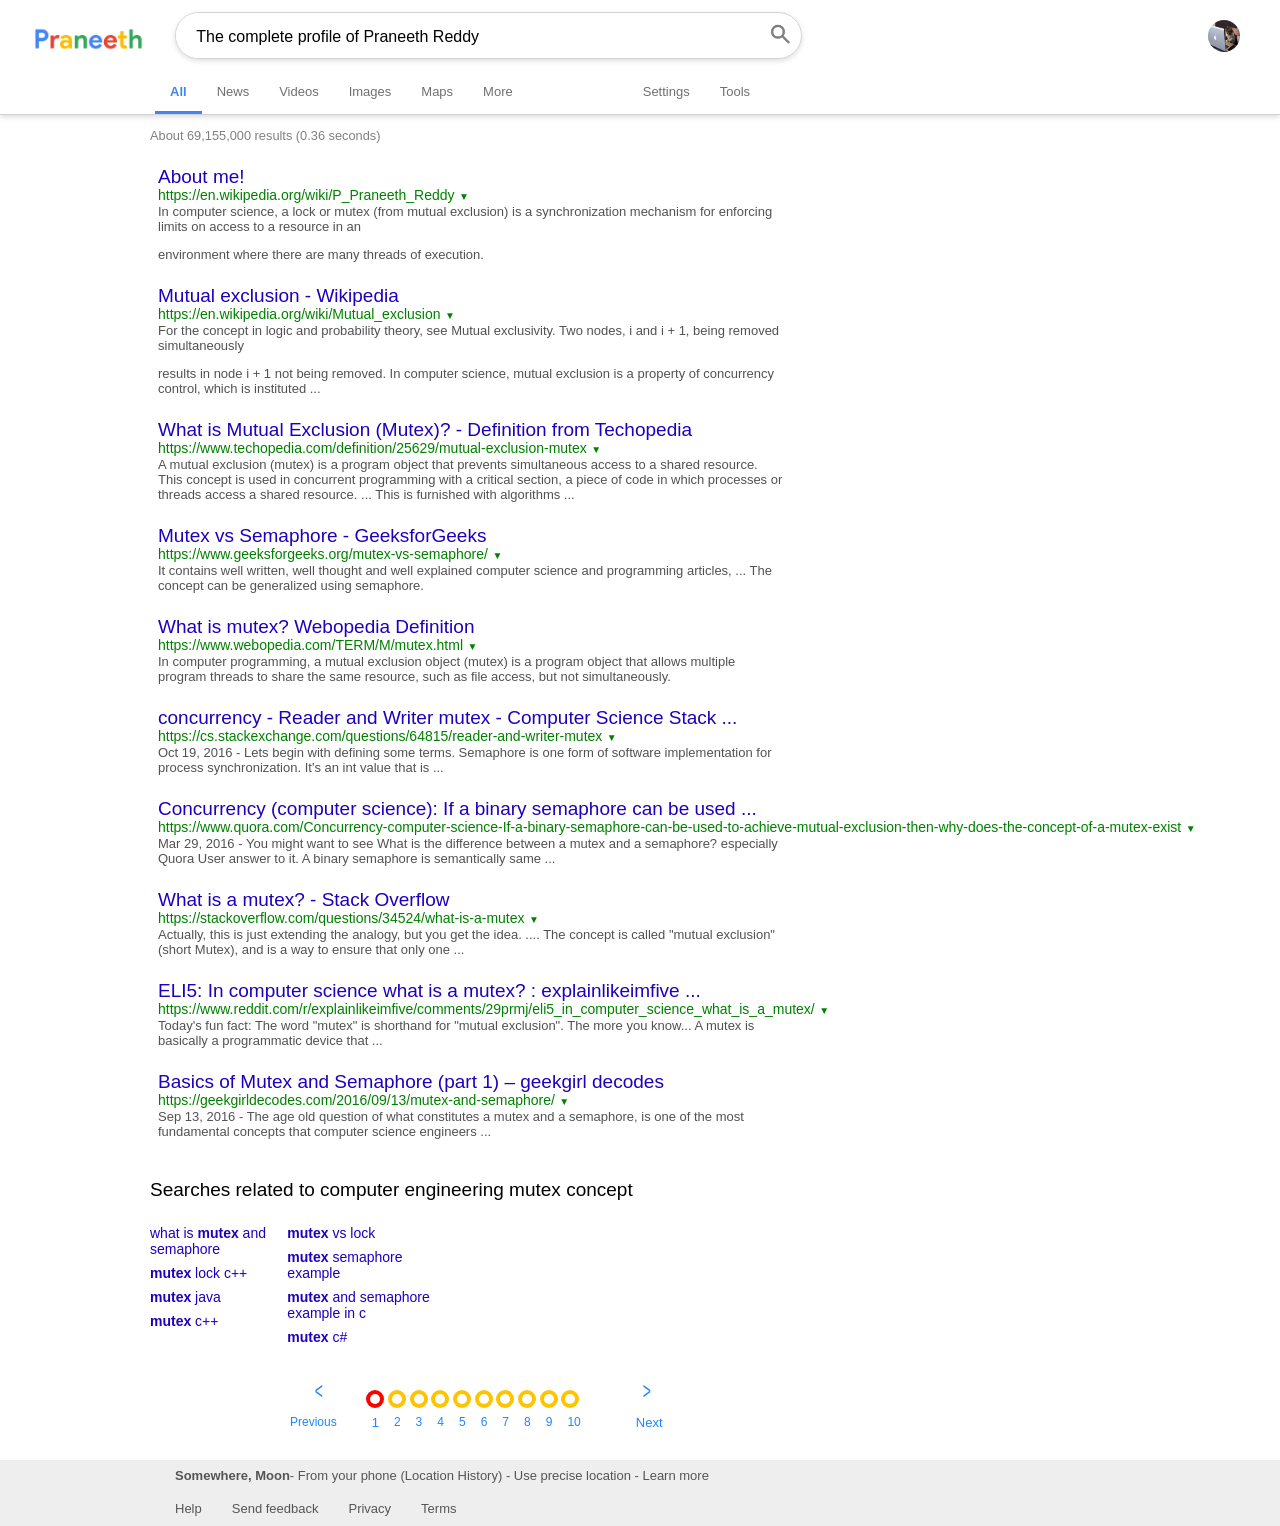
==== portfolio/result.html @ a25f474f "Add files via upload" ====
<!DOCTYPE html>
<html>

<head>
    <title>Praneeth- Portfolio</title>
    <link rel="shortcut icon" type="image/ico" href="images/favicon.ico" />
    <link rel="stylesheet" type="text/css" href="Rstyle.css" />
</head>

<body>
    <div id="header">
        <div id="topbar">
            <img id="searchbarimage" src="assets\Praneeth-6-11-2024.png" />
            <div id="searchbar" type="text">
                <input id="searchbartext" type="text" value="The complete profile of Praneeth Reddy" />
                <img src="assets/search_icon.png" alt="google-search-btn" class="gsb" style="cursor: pointer;">
            </div>
            <img id="profileimage" src="assets\download.jpg" />
        </div>
        <div id="optionsbar">
            <ul id="optionsmenu1">
                <li id="optionsmenuactive">All</li>
                <li>News</li>
                <li>Videos</li>
                <li>Images</li>
                <li>Maps</li>
                <li>More</li>
            </ul>

            <ul id="optionsmenu2">
                <li>Settings</li>
                <li>Tools</li>
            </ul>
        </div>
    </div>
    <div id="searchresultsarea">
        <p id="searchresultsnumber">About 69,155,000 results (0.36 seconds) </p>
        <div class="searchresult">
            <h2>About me! </h2>
            <a>https://en.wikipedia.org/wiki/P_Praneeth_Reddy</a> <button>▼</button>
            <p>In computer science, a lock or mutex (from mutual exclusion) is a synchronization mechanism for enforcing limits on access to a resource in an</p>
            <p> environment where there are many threads of execution.</p>
        </div>

        <div class="searchresult">
            <h2>Mutual exclusion - Wikipedia</h2>
            <a>https://en.wikipedia.org/wiki/Mutual_exclusion</a> <button>▼</button>
            <p>For the concept in logic and probability theory, see Mutual exclusivity. Two nodes, i and i + 1, being removed simultaneously</p>
            <p>results in node i + 1 not being removed. In computer science, mutual exclusion is a property of concurrency control, which is instituted ...</p>
        </div>

        <div class="searchresult">
            <h2>What is Mutual Exclusion (Mutex)? - Definition from Techopedia</h2>
            <a>https://www.techopedia.com/definition/25629/mutual-exclusion-mutex</a> <button>▼</button>
            <p>A mutual exclusion (mutex) is a program object that prevents simultaneous access to a shared resource. This concept is used in concurrent programming with a critical section, a piece of code in which processes or threads access a shared resource. ... This is furnished with algorithms ...</p>
        </div>

        <div class="searchresult">
            <h2>Mutex vs Semaphore - GeeksforGeeks</h2>
            <a>https://www.geeksforgeeks.org/mutex-vs-semaphore/</a> <button>▼</button>
            <p>It contains well written, well thought and well explained computer science and programming articles, ... The concept can be generalized using semaphore.</p>
        </div>

        <div class="searchresult">
            <h2>What is mutex? Webopedia Definition</h2>
            <a>https://www.webopedia.com/TERM/M/mutex.html</a> <button>▼</button>
            <p>In computer programming, a mutual exclusion object (mutex) is a program object that allows multiple program threads to share the same resource, such as file access, but not simultaneously.</p>
        </div>

        <div class="searchresult">
            <h2>concurrency - Reader and Writer mutex - Computer Science Stack ...</h2>
            <a>https://cs.stackexchange.com/questions/64815/reader-and-writer-mutex</a> <button>▼</button>
            <p>Oct 19, 2016 - Lets begin with defining some terms. Semaphore is one form of software implementation for process synchronization. It's an int value that is ...</p>
        </div>

        <div class="searchresult">
            <h2>Concurrency (computer science): If a binary semaphore can be used ...</h2>
            <a>https://www.quora.com/Concurrency-computer-science-If-a-binary-semaphore-can-be-used-to-achieve-mutual-exclusion-then-why-does-the-concept-of-a-mutex-exist</a> <button>▼</button>
            <p>Mar 29, 2016 - You might want to see What is the difference between a mutex and a semaphore? especially Quora User answer to it. A binary semaphore is semantically same ...</p>
        </div>

        <div class="searchresult">
            <h2>What is a mutex? - Stack Overflow</h2>
            <a>https://stackoverflow.com/questions/34524/what-is-a-mutex</a> <button>▼</button>
            <p>Actually, this is just extending the analogy, but you get the idea. .... The concept is called "mutual exclusion" (short Mutex), and is a way to ensure that only one ...</p>
        </div>

        <div class="searchresult">
            <h2>ELI5: In computer science what is a mutex? : explainlikeimfive ...</h2>
            <a>https://www.reddit.com/r/explainlikeimfive/comments/29prmj/eli5_in_computer_science_what_is_a_mutex/</a> <button>▼</button>
            <p>Today's fun fact: The word "mutex" is shorthand for "mutual exclusion". The more you know... A mutex is basically a programmatic device that ...</p>
        </div>

        <div class="searchresult">
            <h2>Basics of Mutex and Semaphore (part 1) – geekgirl decodes</h2>
            <a>https://geekgirldecodes.com/2016/09/13/mutex-and-semaphore/</a> <button>▼</button>
            <p>Sep 13, 2016 - The age old question of what constitutes a mutex and a semaphore, is one of the most fundamental concepts that computer science engineers ...</p>
        </div>
        <div class="relatedsearches">
            <h3>Searches related to computer engineering mutex concept</h3>
            <div class="relatedlists">
                <ul class="relatedleft">
                    <li>what is <b>mutex</b> and semaphore</li>
                    <li><b>mutex</b> lock c++</li>
                    <li><b>mutex</b> java</li>
                    <li><b>mutex</b> c++</li>
                </ul>
                <ul class="relatedright">
                    <li><b>mutex</b> vs lock</li>
                    <li><b>mutex</b> semaphore example</li>
                    <li><b>mutex</b> and semaphore example in c</li>
                    <li><b>mutex</b> c#</li>
                </ul>
            </div>
        </div>

        <div class="pagebar">
            <ul class="pagelist">
                <li class="pagelistprevious">Previous</li>
                <li class="pagelistfirst">1</li>
                <li class="pagelistnumber">2</li>
                <li class="pagelistnumber">3</li>
                <li class="pagelistnumber">4</li>
                <li class="pagelistnumber">5</li>
                <li class="pagelistnumber">6</li>
                <li class="pagelistnumber">7</li>
                <li class="pagelistnumber">8</li>
                <li class="pagelistnumber">9</li>
                <li class="pagelistnumber">10</li>
                <li class="pagelistnext">Next</li>
            </ul>
        </div>
    </div>

    <div id="footer">
        <div id="footerlocation">
            <p>Somewhere, Moon </p>
            <p> - From your phone (Location History) - Use precise location - Learn more</p>
        </div>

        <ul id="footermenu">
            <li>Help</li>
            <li>Send feedback</li>
            <li>Privacy</li>
            <li>Terms</li>
        </ul>
    </div>
</body>

</html>
---- portfolio/Rstyle.css ----
body {
    min-height: 100%;
    position: relative;
}

#topbar {
    display: flex;
    height: 64px;
    width: 100%;
    align-items: flex-end;
    position: fixed;
    background-color: white;
}
#header{
    box-shadow: 0px 2px 5px rgba(144, 143, 143, 0.3);
}
#searchbarimage {
    height: 30px;
    padding: 0px 28px 10px 30px;
    cursor: pointer;
}

html, body {
    margin: 0;
    padding: 0;
    height: auto;
}

#searchbarmic {
    height: 45px;
    width: 35px;
    margin-left: auto;
    background-color: white;
}

#searchbarmic img {
    height: 25px;
}

#searchbarbutton {
    height: 45px;
    width: 55px;
    position: relative;
    margin-right: -2px;
    background-color: white;
}

#searchbarbutton svg {
    height: 25px;
    width: 35px;
    position: relative;
    left: -3px;
}

#searchbarbutton svg path {
    fill: #4285F4
}

#searchbar {
    width: 625px;
    height: 45px;
    border-radius: 100px;
    border-color: lightgray;
    border-style: solid;
    border-width: 1px;
    font-size: 16px;
    position: relative;
    bottom: 5px;
    overflow: hidden;
    display: flex;
    z-index: 100;
    box-shadow: 0px 2px 5px rgba(144, 143, 143, 0.3);
}

#searchbar:hover {
    box-shadow: 0px 6px 4px rgba(144, 143, 143, 0.3);
}

#searchbar > input {
    height: 45px;
    border-style: none;
    font-size: 16px;
    line-height: 45px;
    padding-left: 20px;
    flex: 1;
}

#searchbar > input:focus {
    outline: none;
}

#searchbar button {
    border: none;
    cursor: pointer;
}

#searchbar button:focus {
    outline: none;
}

#optionsmenuactive::after {
    content: '';
    display: block;
    position: absolute;
    width: 100%;
    height: 3px;
    background-color: #4285F4;
    left: 5px;
    bottom: 0px;
}
.gsb {
    height:35px;
    padding: 3px;
    opacity: 0.5;
    margin-top: 2px;

}
#optionsmenu2 {
    list-style: none;
    display: flex;
    flex-direction: row;
    padding: 0;
    margin: 0;
    margin-left: 100px;
    /* margin-right: 20px; Adjust this value as needed for your desired right margin */
}


#optionsmenu2 li {
    padding: 0px 10px 15px 20px;
}

#searchresultsarea {
    margin-left: 150px;
    font-family: 'Arial';
}

#searchresultsnumber {
    font-size: 0.8rem;
    color: gray;
}

.searchresult {
    margin-left: 8px;
}

.searchresult h2 {
    font-size: 19px;
    line-height: 18px;
    font-weight: normal;
    color: rgb(29, 1, 189);
    margin-bottom: 0px;
    margin-top: 25px;
}

.searchresult a {
    font-size: 14px;
    line-height: 14px;
    color: green;
    margin-bottom: 0px;
}

.searchresult button {
    font-size: 10px;
    line-height: 14px;
    color: green;
    margin-bottom: 0px;
    padding: 0px;
    border-width: 0px;
    background-color: white;
}


#profileimage {
    border-radius: 50px;
    width: 32px;
    height: 32px;
    position: absolute;
    right: 40px;
    bottom: 12px;
}

#optionsbar {
    width: 100%;
    height: 50px;
    border-width: 0px;
    border-bottom: 1px;
    border-color: lightgray;
    border-style: solid;
    display: flex;
    align-items: flex-end;
    font-family: 'Arial';
    font-size: 13px;
    color: rgb(112, 112, 112);
    padding-top: 64px;
}

#optionsmenu1 {
    list-style: none;
    display: flex;
    flex-direction: row;
    padding: 0px;
    margin: 0px;
    margin-left: 150px;
}

#optionsmenu1 li {
    padding: 0px 10px 15px 20px;
}

#optionsmenuactive {
    color: #4285F4;
    font-weight: bold;
    position: relative;
    z-index: -1;
}

.searchresult p {
    width: 625px;
    font-size: 13px;
    margin-top: 0px;
    color: rgb(82, 82, 82);
}

.relatedsearches h3 {
    font-weight: normal;
    font-size: 19px;
    margin-top: 40px;
    margin-bottom: 10px;
}

.relatedlists ul {
    list-style: none;
    color: rgb(29, 1, 189);
    padding-left: 0px;
    font-size: 14px;
    margin-bottom: 50px;
}

.relatedlists {
    display: flex;
    flex-direction: row;
    justify-content: space-between;
    width: 300px;
}

.relatedlists ul li {
    margin-bottom: 8px;
}

.pagelist {
    list-style: none;
    color: rgb(29, 135, 255);
    display: flex;
    flex-direction: row;
    font-size: 12px;
    margin-bottom: 30px;
    margin-left: 100px;
}

.pagelistprevious::before {
    content: '<';
    display: block;
    position: absolute;
    right: 12px;
    top: -35px;
    color: rgb(29, 135, 255);
    font-size: 20px;
    transform: scale(0.7, 1.2);
}

.pagelistprevious::after {
    content: '';
    display: block;
    position: absolute;
    right: -40px;
    top: -35px;
    width: 40px;
    height: 40px;
    background-image: url('images/g.png');
    background-repeat: no-repeat;
    background-size: 28px;
}

.pagelistfirst {
    margin-left: 20px;
    font-size: 13px;
}

.pagelistnumber::before, .pagelistfirst::before {
    content: '';
    display: block;
    position: absolute;
    left: -2px;
    top: -21px;
    border-radius: 50px;
    width: 10px;
    height: 10px;
    background-color: white;
    z-index: 3;
}

.pagelistnumber::after {
    content: '';
    display: block;
    position: absolute;
    left: -6px;
    top: -25px;
    border-radius: 50px;
    width: 18px;
    height: 18px;
    background-color: rgb(255, 196, 0);
    z-index: 2;
}

.pagelistfirst::after {
    content: '';
    display: block;
    position: absolute;
    left: -6px;
    top: -25px;
    border-radius: 50px;
    width: 18px;
    height: 18px;
    background-color: red;
    z-index: 2;
}

.pagelist li {
    margin-right: 15px;
    position: relative;
}

.pagelistnext {
    margin-left: 40px;
    font-size: 13px;
}

.pagelistnext::before {
    content: '>';
    display: block;
    position: absolute;
    left: 5px;
    top: -35px;
    color: rgb(29, 135, 255);
    font-size: 20px;
    transform: scale(0.7, 1.2);
}

.pagelistnext::after {
    content: '';
    display: block;
    position: absolute;
    left: -55px;
    top: -37px;
    width: 50px;
    height: 50px;
    background-image: url('images/gle.png');
    background-repeat: no-repeat;
    background-size: 48px;
}


#footer {
    background-color: rgb(238, 238, 238);
    position: relative;
    left: 0px;
    bottom: 0px;
    width: 100%;
    font-size: 13px;
    font-family: 'arial';
    color: rgb(85, 85, 85);
}

#footermenu {
    list-style: none;
    display: flex;
    flex-direction: row;
    margin-top: 0px;
    margin-left: 135px;
    margin-bottom: 0px;
    padding-bottom: 10px;
}

#footermenu li {
    padding-right: 30px;
}

#footerlocation {
    display: flex;
    direction: row;
    margin-left: 175px;
    position: relative;
    top: -5px;
}

#footerlocation p:nth-of-type(1) {
    font-weight: bold;
}
/* Add styles for the right side box */
#rightsidebox {
    position: fixed;
    right: 20px;
    top: 150px;
    width: 300px;
    height: 400px;
    border: 1px solid lightgray;
    padding: 20px;
    background-color: white;
    box-shadow: 0px 2px 5px rgba(0, 0, 0, 0.1);
    z-index: 50;
}
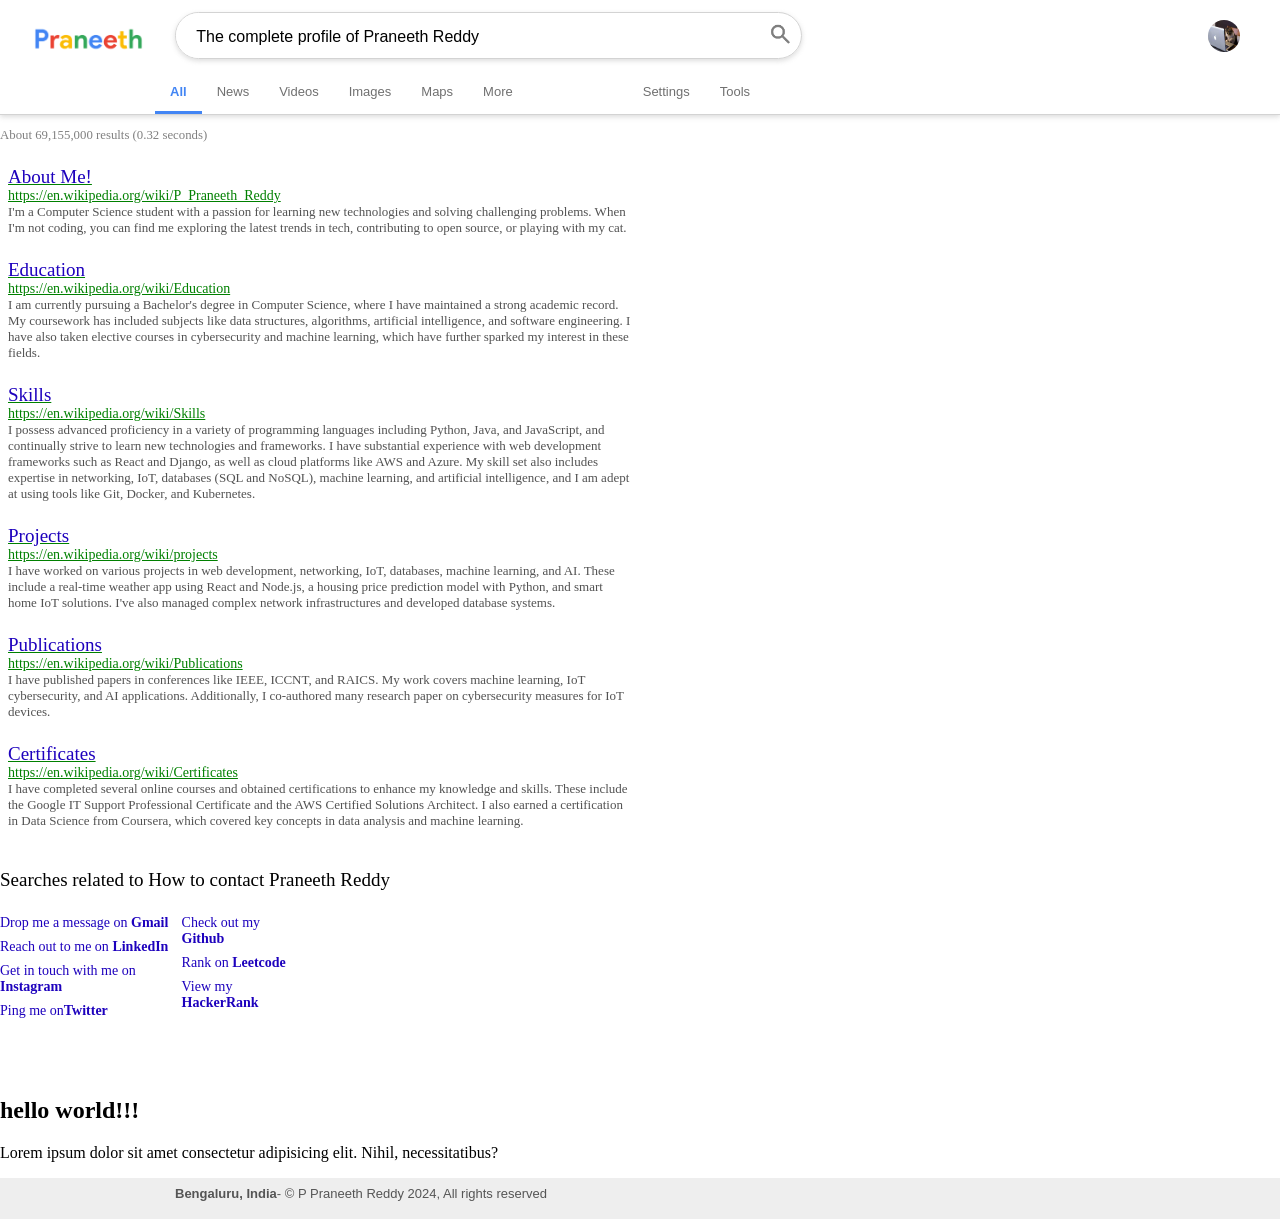
==== commit e1301fba: "Update result.html" ====
--- a/portfolio/result.html
+++ b/portfolio/result.html
@@ -33,118 +33,74 @@
             </ul>
         </div>
     </div>
-    <div id="searchresultsarea">
-        <p id="searchresultsnumber">About 69,155,000 results (0.36 seconds) </p>
-        <div class="searchresult">
-            <h2>About me! </h2>
-            <a>https://en.wikipedia.org/wiki/P_Praneeth_Reddy</a> <button>▼</button>
-            <p>In computer science, a lock or mutex (from mutual exclusion) is a synchronization mechanism for enforcing limits on access to a resource in an</p>
-            <p> environment where there are many threads of execution.</p>
-        </div>
+    <p id="searchresultsnumber">About 69,155,000 results (0.32 seconds) </p>
+    <div class="container">
+    <div id="searchresultarea">           
 
-        <div class="searchresult">
-            <h2>Mutual exclusion - Wikipedia</h2>
-            <a>https://en.wikipedia.org/wiki/Mutual_exclusion</a> <button>▼</button>
-            <p>For the concept in logic and probability theory, see Mutual exclusivity. Two nodes, i and i + 1, being removed simultaneously</p>
-            <p>results in node i + 1 not being removed. In computer science, mutual exclusion is a property of concurrency control, which is instituted ...</p>
-        </div>
+            <div class="searchresult">
+                <a href="demo.html"><h2>About Me!</h2></a>
+                <a href="demo.html">https://en.wikipedia.org/wiki/P_Praneeth_Reddy</a> 
+                <p>I'm a Computer Science student with a passion for learning new technologies and solving challenging problems. When I'm not coding, you can find me exploring the latest trends in tech, contributing to open source, or playing with my cat.</p>
+            </div>
+    
+            <div class="searchresult">
+                <a href="demo.html"><h2>Education</h2></a>
+                <a href="demo.html">https://en.wikipedia.org/wiki/Education</a> 
+                <p>I am currently pursuing a Bachelor's degree in Computer Science, where I have maintained a strong academic record. My coursework has included subjects like data structures, algorithms, artificial intelligence, and software engineering. I have also taken elective courses in cybersecurity and machine learning, which have further sparked my interest in these fields.</p>
+            </div> 
 
-        <div class="searchresult">
-            <h2>What is Mutual Exclusion (Mutex)? - Definition from Techopedia</h2>
-            <a>https://www.techopedia.com/definition/25629/mutual-exclusion-mutex</a> <button>▼</button>
-            <p>A mutual exclusion (mutex) is a program object that prevents simultaneous access to a shared resource. This concept is used in concurrent programming with a critical section, a piece of code in which processes or threads access a shared resource. ... This is furnished with algorithms ...</p>
-        </div>
+            <div class="searchresult">
+                <a href="demo.html"><h2>Skills</h2></a>
+                <a href="demo.html">https://en.wikipedia.org/wiki/Skills</a> 
+                <p>I possess advanced proficiency in a variety of programming languages including Python, Java, and JavaScript, and continually strive to learn new technologies and frameworks. I have substantial experience with web development frameworks such as React and Django, as well as cloud platforms like AWS and Azure. My skill set also includes expertise in networking, IoT, databases (SQL and NoSQL), machine learning, and artificial intelligence, and I am adept at using tools like Git, Docker, and Kubernetes.</p>
+            </div>
+    
+            <div class="searchresult">
+                <a href="demo.html"><h2>Projects</h2></a>
+                <a href="demo.html">https://en.wikipedia.org/wiki/projects</a> 
+                <p>I have worked on various projects in web development, networking, IoT, databases, machine learning, and AI. These include a real-time weather app using React and Node.js, a housing price prediction model with Python, and smart home IoT solutions. I've also managed complex network infrastructures and developed database systems.</p>
+            </div> 
 
-        <div class="searchresult">
-            <h2>Mutex vs Semaphore - GeeksforGeeks</h2>
-            <a>https://www.geeksforgeeks.org/mutex-vs-semaphore/</a> <button>▼</button>
-            <p>It contains well written, well thought and well explained computer science and programming articles, ... The concept can be generalized using semaphore.</p>
-        </div>
-
-        <div class="searchresult">
-            <h2>What is mutex? Webopedia Definition</h2>
-            <a>https://www.webopedia.com/TERM/M/mutex.html</a> <button>▼</button>
-            <p>In computer programming, a mutual exclusion object (mutex) is a program object that allows multiple program threads to share the same resource, such as file access, but not simultaneously.</p>
-        </div>
-
-        <div class="searchresult">
-            <h2>concurrency - Reader and Writer mutex - Computer Science Stack ...</h2>
-            <a>https://cs.stackexchange.com/questions/64815/reader-and-writer-mutex</a> <button>▼</button>
-            <p>Oct 19, 2016 - Lets begin with defining some terms. Semaphore is one form of software implementation for process synchronization. It's an int value that is ...</p>
-        </div>
-
-        <div class="searchresult">
-            <h2>Concurrency (computer science): If a binary semaphore can be used ...</h2>
-            <a>https://www.quora.com/Concurrency-computer-science-If-a-binary-semaphore-can-be-used-to-achieve-mutual-exclusion-then-why-does-the-concept-of-a-mutex-exist</a> <button>▼</button>
-            <p>Mar 29, 2016 - You might want to see What is the difference between a mutex and a semaphore? especially Quora User answer to it. A binary semaphore is semantically same ...</p>
-        </div>
-
-        <div class="searchresult">
-            <h2>What is a mutex? - Stack Overflow</h2>
-            <a>https://stackoverflow.com/questions/34524/what-is-a-mutex</a> <button>▼</button>
-            <p>Actually, this is just extending the analogy, but you get the idea. .... The concept is called "mutual exclusion" (short Mutex), and is a way to ensure that only one ...</p>
-        </div>
-
-        <div class="searchresult">
-            <h2>ELI5: In computer science what is a mutex? : explainlikeimfive ...</h2>
-            <a>https://www.reddit.com/r/explainlikeimfive/comments/29prmj/eli5_in_computer_science_what_is_a_mutex/</a> <button>▼</button>
-            <p>Today's fun fact: The word "mutex" is shorthand for "mutual exclusion". The more you know... A mutex is basically a programmatic device that ...</p>
-        </div>
-
-        <div class="searchresult">
-            <h2>Basics of Mutex and Semaphore (part 1) – geekgirl decodes</h2>
-            <a>https://geekgirldecodes.com/2016/09/13/mutex-and-semaphore/</a> <button>▼</button>
-            <p>Sep 13, 2016 - The age old question of what constitutes a mutex and a semaphore, is one of the most fundamental concepts that computer science engineers ...</p>
-        </div>
-        <div class="relatedsearches">
-            <h3>Searches related to computer engineering mutex concept</h3>
-            <div class="relatedlists">
-                <ul class="relatedleft">
-                    <li>what is <b>mutex</b> and semaphore</li>
-                    <li><b>mutex</b> lock c++</li>
-                    <li><b>mutex</b> java</li>
-                    <li><b>mutex</b> c++</li>
-                </ul>
-                <ul class="relatedright">
-                    <li><b>mutex</b> vs lock</li>
-                    <li><b>mutex</b> semaphore example</li>
-                    <li><b>mutex</b> and semaphore example in c</li>
-                    <li><b>mutex</b> c#</li>
-                </ul>
+            <div class="searchresult">
+                <a href="demo.html"><h2>Publications</h2></a>
+                <a href="demo.html">https://en.wikipedia.org/wiki/Publications</a> 
+                <p>I have published papers in conferences like IEEE, ICCNT, and RAICS. My work covers machine learning, IoT cybersecurity, and AI applications. Additionally, I co-authored many research paper on cybersecurity measures for IoT devices.</p>
             </div>
-        </div>
-
-        <div class="pagebar">
-            <ul class="pagelist">
-                <li class="pagelistprevious">Previous</li>
-                <li class="pagelistfirst">1</li>
-                <li class="pagelistnumber">2</li>
-                <li class="pagelistnumber">3</li>
-                <li class="pagelistnumber">4</li>
-                <li class="pagelistnumber">5</li>
-                <li class="pagelistnumber">6</li>
-                <li class="pagelistnumber">7</li>
-                <li class="pagelistnumber">8</li>
-                <li class="pagelistnumber">9</li>
-                <li class="pagelistnumber">10</li>
-                <li class="pagelistnext">Next</li>
-            </ul>
+    
+            <div class="searchresult">
+                <a href="demo.html"><h2>Certificates</h2></a>
+                <a href="demo.html">https://en.wikipedia.org/wiki/Certificates</a> 
+                <p>I have completed several online courses and obtained certifications to enhance my knowledge and skills. These include the Google IT Support Professional Certificate and the AWS Certified Solutions Architect. I also earned a certification in Data Science from Coursera, which covered key concepts in data analysis and machine learning.</p>
+            </div> 
+            <div class="relatedsearches">
+                <h3>Searches related to How to contact Praneeth Reddy</h3>
+                <div class="relatedlists">
+                    <ul class="relatedleft">
+                        <li>Drop me a message on <b>Gmail</b></li>
+                        <li>Reach out to me on <b>LinkedIn</b></li>
+                        <li>Get in touch with me on <b>Instagram</b></li>
+                        <li>Ping me on<b>Twitter</b></li>
+                    </ul>
+                    <ul class="relatedright">
+                        <li>Check out my <b>Github</b></li>
+                        <li>Rank on <b>Leetcode</b></li>
+                        <li>View my <b>HackerRank</b></li>
+                    </ul>
+                </div>
+            </div>
+    </div>
+    <div class="right">
+        <div class="rightbox">
+        <h2>hello world!!!</h2>
+        <p>Lorem ipsum dolor sit amet consectetur adipisicing elit. Nihil, necessitatibus?</p>
         </div>
     </div>
-
+    </div>
     <div id="footer">
         <div id="footerlocation">
-            <p>Somewhere, Moon </p>
-            <p> - From your phone (Location History) - Use precise location - Learn more</p>
+            <p>Bengaluru, India </p>
+            <p>- © P Praneeth Reddy 2024, All rights reserved</p>
         </div>
-
-        <ul id="footermenu">
-            <li>Help</li>
-            <li>Send feedback</li>
-            <li>Privacy</li>
-            <li>Terms</li>
-        </ul>
     </div>
 </body>
-
-</html>+</html>
